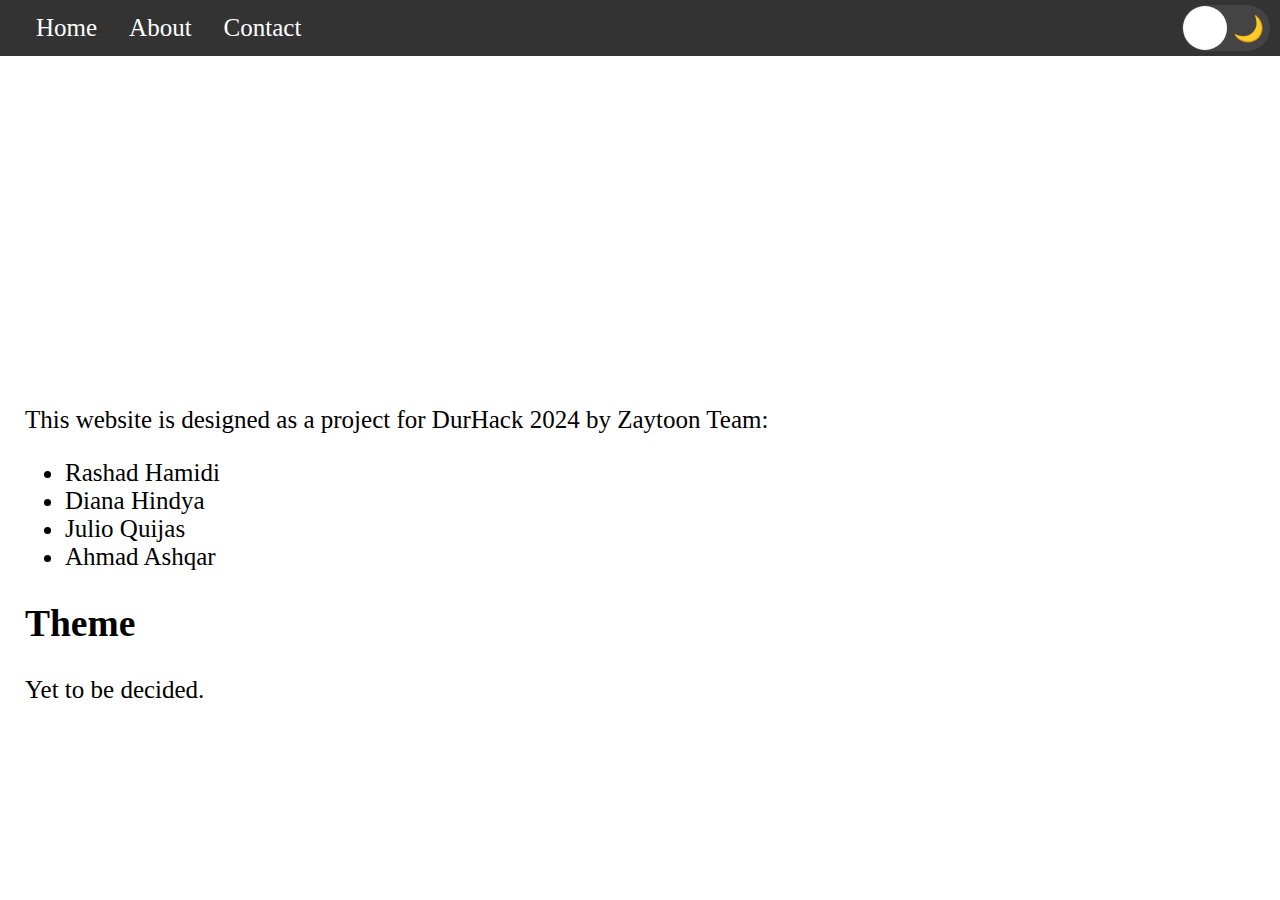
==== about.html @ 2dff1a6a "Add files via upload" ====
<!DOCTYPE html>
<html lang="en">
<head>
    <meta charset="UTF-8">
    <meta name="viewport" content="width=device-width, initial-scale=1.0">
    <title>About - Rashatopia</title>
    <link rel="stylesheet" href="style.css">
    <script src="animation.js"></script>
    <style>
        /* Add these new styles */
        .hero {
            background-image: url('pics/2.jpeg');
            background-size: cover;
            background-position: center;
            height: 300px;
            width: 100%;  /* Added to make the image width the same as the page width */
            display: flex;
            justify-content: center;
            align-items: center;
            position: relative;
            z-index: 1;
        }
    </style>
</head>
<body>
    <nav class="navbar">
        <button class="menu-toggle" onclick="toggleMenu()">☰</button>
        <ul id="menu">
            <li><a href="index.html">Home</a></li>
            <li><a href="about.html">About</a></li>
            <li><a href="contact.html">Contact</a></li>
        </ul>
        <label class="toggle" aria-label="Toggle dark mode">
            <input type="checkbox" id="dark-mode-toggle">
            <span>☀️</span>
            <span>🌙</span>
        </label>
    </nav>

    <div class="hero">
        <h1 id="main-heading">About</h1>
    </div>

    <div class="content">
        <p>This website is designed as a project for DurHack 2024 by Zaytoon Team:</p>
        <ul>
            <li>Rashad Hamidi</li>
            <li>Diana Hindya</li>
            <li>Julio Quijas</li>
            <li>Ahmad Ashqar</li>
        </ul>

        <h2>Theme</h2>
        <p>Yet to be decided.</p>
    </div>
</body>
</html>
---- style.css ----
body {
    margin: 0;
    padding: 0;
    background-color: white;
    color: black;
    font-size: 25px;
    transition: background-color 0.8s, color 0.8s;
}
/* Updated styles for the navigation bar */
.navbar {
    position: sticky; /* Change to sticky */
    top: 0; /* Position it at the top */
    width: 100%; /* Change to 100% to prevent overflow */
    z-index: 1000; /* Ensure it stays above other content */
    background-color: #333; /* Keep the background color */
    overflow: hidden; /* Prevents overflow when scrollbar appears */
    display: flex;
    justify-content: space-between;
    align-items: center;
    padding: 0 20px;
}
.navbar ul {
    list-style-type: none;
    margin: 0;
    padding: 0;
    display: flex;
}
.navbar li a {
    display: block;
    color: white;
    text-align: center;
    padding: 14px 16px;
    text-decoration: none;
}
.navbar li a:hover {
    background-color: #111;
}

/* New styles for the toggle button */
.toggle {
    position: absolute;
    right: 30px; /* Adjusted to avoid intersection with the scrollbar */
    top: 0px; /* Adjusted to align with the navbar */
    width: 72px; /* Set a fixed width */
    height: 30px; /* Set a fixed height */
    bottom: 0px;
}

/* Adjust main content padding */
.content {
    padding: 25px;
}

.hero h1 {
    color: white;
    text-align: center;
    background-color: rgba(0, 0, 0, 0.5);
    padding: 20px;
    border-radius: 10px;
    opacity: 0;
    animation: fadeDown 1s ease-out forwards;
}

@keyframes fadeDown {
    from {
        opacity: 0;
        transform: translateY(-50px);
    }
    to {
        opacity: 1;
        transform: translateY(0);
    }
}

/* Add these new styles for the responsive navigation */
.menu-toggle {
    display: none;
    background: none;
    border: none;
    font-size: 30px;
    color: white;
    cursor: pointer;
}

@media screen and (max-width: 768px) {
    .menu-toggle {
        display: block;
    }

    .navbar ul {
        position: fixed;
        left: -250px;
        top: 0;
        height: 100%;
        width: 250px;
        background-color: #333;
        flex-direction: column;
        transition: left 0.3s ease;
        z-index: 1000; /* Add this line */
    }

    .navbar ul.active {
        left: 0;
    }

    .navbar li {
        width: 100%;
    }

    .navbar li a {
        padding: 20px;
    }
}

/* Add this new style */
.hero {
    position: relative;
    z-index: 1;
}

/* New hyperlink styles */
a {
    color: #8eb027; /* Default color */
    text-decoration: none; /* Remove underline */
}
a:visited {
    color: #8eb027; /* Color for visited links */
}
a:hover {
    color: #8eb027; /* Color on hover */
}

/* Updated styles for the dark mode toggle */
.toggle {
    position: relative;
    overflow: hidden;
    display: inline-flex;
    gap: 0.75rem;
    align-items: center;
    padding: 0.5rem;
    background-color: #444;
    border-radius: 2rem;
    user-select: none;
    cursor: pointer;
    transition: translate 0.3s, background-color 0.8s;
}

.toggle::before {
    position: absolute;
    top: 1px;
    left: 1px;
    content: "";
    height: calc(100% - 2px);
    aspect-ratio: 1;
    border-radius: 50%;
    transition: translate 0.3s, background-color 0.8s;
    background: #fff;
}

.toggle input {
    position: absolute;
    appearance: none;
}

.toggle span {
    position: relative;
    transition: translate 0.6s ease 0.2s;
}

.toggle span:nth-of-type(1) {
    translate: 0 150%;
}

.toggle span:nth-of-type(2) {
    translate: 0 0%;
}

.toggle:has(input:checked) {
    background-color: #ddd;
}

.toggle:has(input:checked) span:nth-of-type(1) {
    translate: 0 0%;
}

.toggle:has(input:checked) span:nth-of-type(2) {
    translate: 0 -150%;
}

.toggle:has(input:checked)::before {
    translate: 100% 0;
    background-color: #444;
}

/* Updated styles for the dark mode toggle button */
.dark-mode {
    background-color: black;
    color: white;
}

/* Contact Form*/
.contact-form {
    max-width: 500px;
    margin: 0 auto;
    padding: 20px;
}

.contact-form input,
.contact-form textarea {
    width: 100%;
    padding: 10px;
    margin-bottom: 10px;
    border: 1px solid #ccc;
    border-radius: 4px;
}

.contact-form button {
    background-color: #8eb027; /* Changed to dark crimson red */
    color: white;
    padding: 10px 20px;
    border: none;
    border-radius: 4px;
    cursor: pointer;
}

.contact-form button:hover {
    background-color: #8eb027; /* Darker shade for hover effect */
}
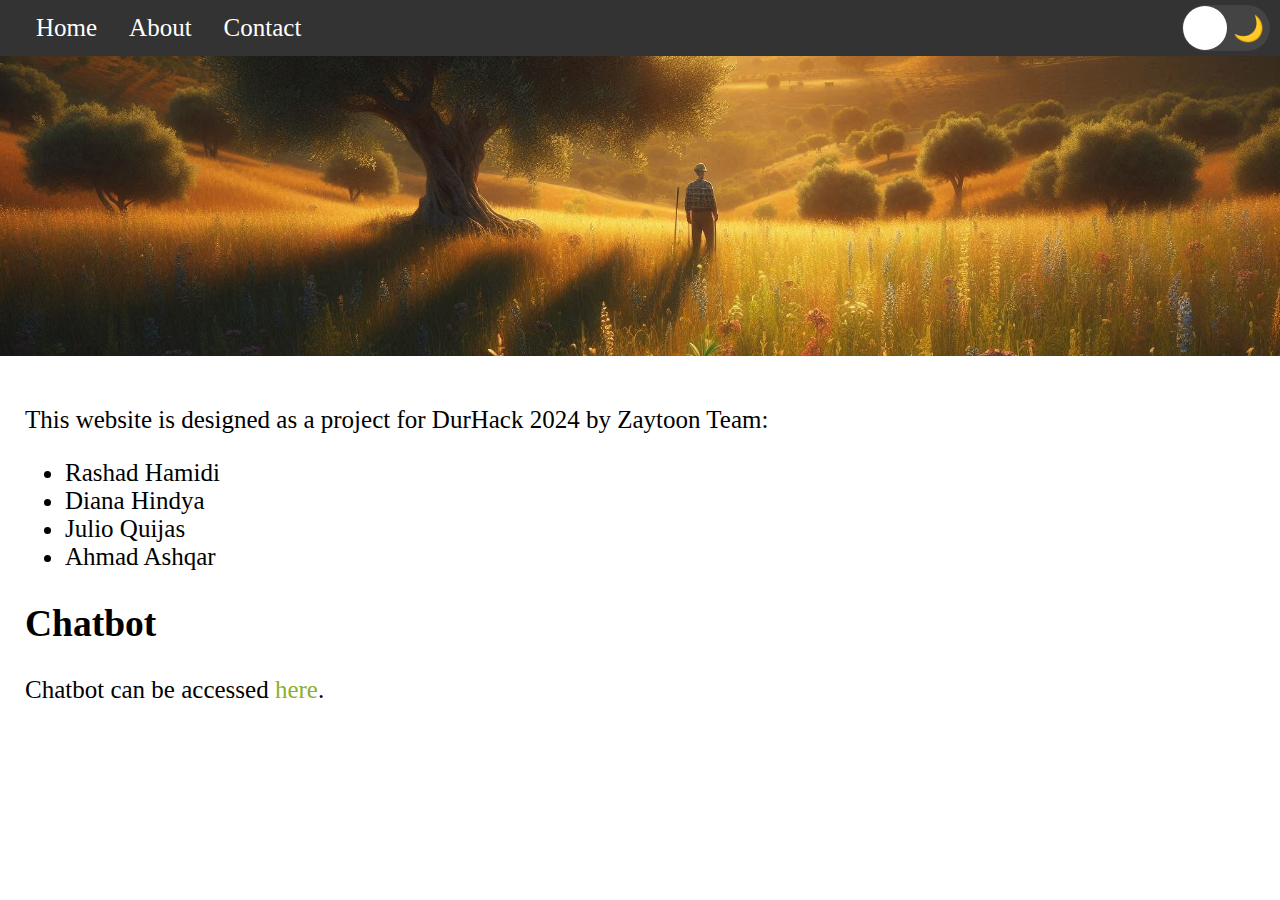
==== commit 75877760: "Update about.html" ====
--- a/about.html
+++ b/about.html
@@ -50,8 +50,8 @@
             <li>Ahmad Ashqar</li>
         </ul>
 
-        <h2>Theme</h2>
-        <p>Yet to be decided.</p>
+        <h2>Chatbot</h2>
+        <p>Chatbot can be accessed <a href="https://github.com/zaytoon-durhack/zaytoon-durhack.github.io">here</a>.</p>
     </div>
 </body>
-</html>+</html>
